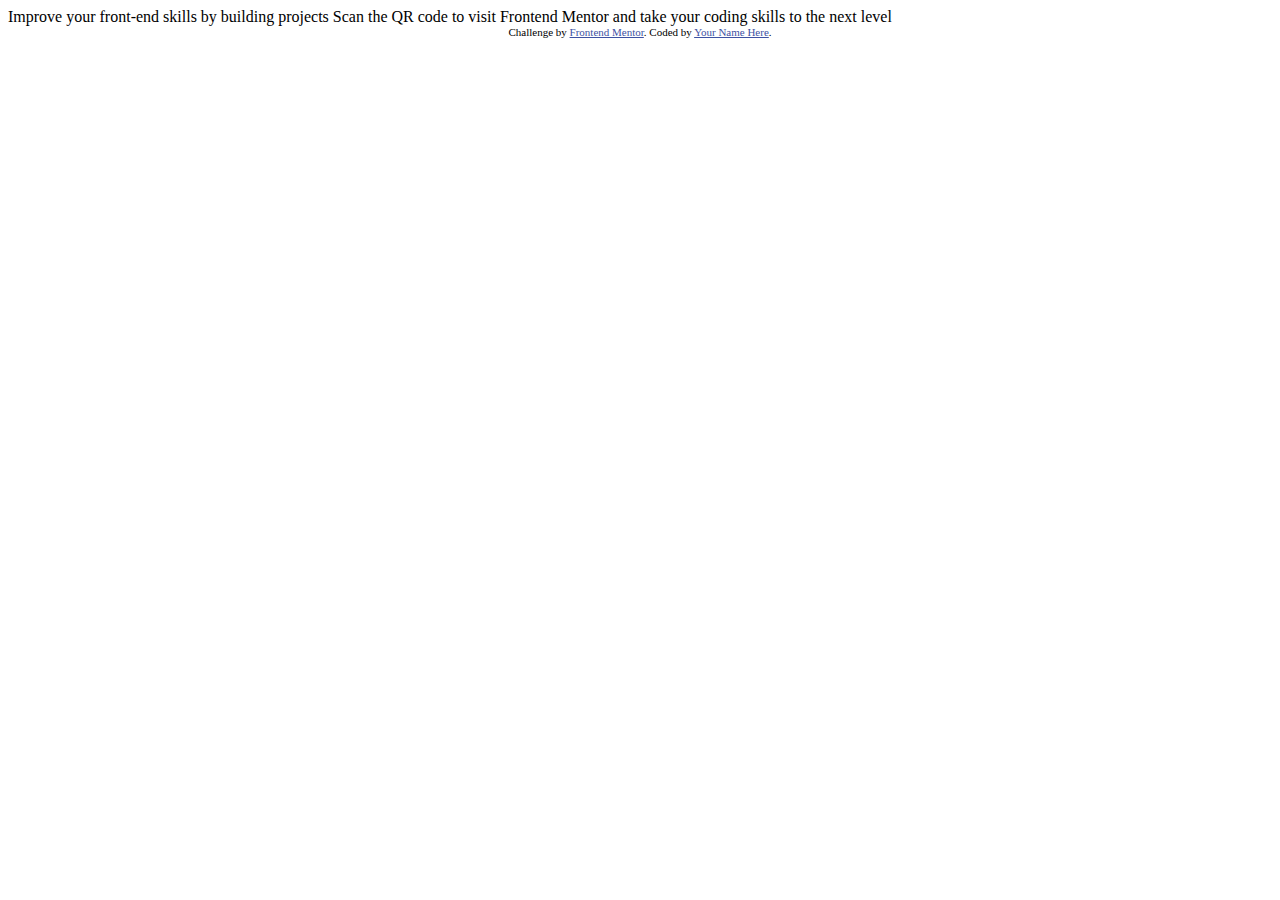
==== index.html @ 95e6e91c "project initiation" ====
<!DOCTYPE html>
<html lang="en">
<head>
  <meta charset="UTF-8">
  <meta name="viewport" content="width=device-width, initial-scale=1.0"> <!-- displays site properly based on user's device -->

  <link rel="icon" type="image/png" sizes="32x32" href="./images/favicon-32x32.png">
  
  <title>Frontend Mentor | QR code component</title>

  <!-- Feel free to remove these styles or customise in your own stylesheet 👍 -->
  <style>
    .attribution { font-size: 11px; text-align: center; }
    .attribution a { color: hsl(228, 45%, 44%); }
  </style>
</head>
<body>

  Improve your front-end skills by building projects

  Scan the QR code to visit Frontend Mentor and take your coding skills to the next level
  
  <div class="attribution">
    Challenge by <a href="https://www.frontendmentor.io?ref=challenge" target="_blank">Frontend Mentor</a>. 
    Coded by <a href="#">Your Name Here</a>.
  </div>
</body>
</html>
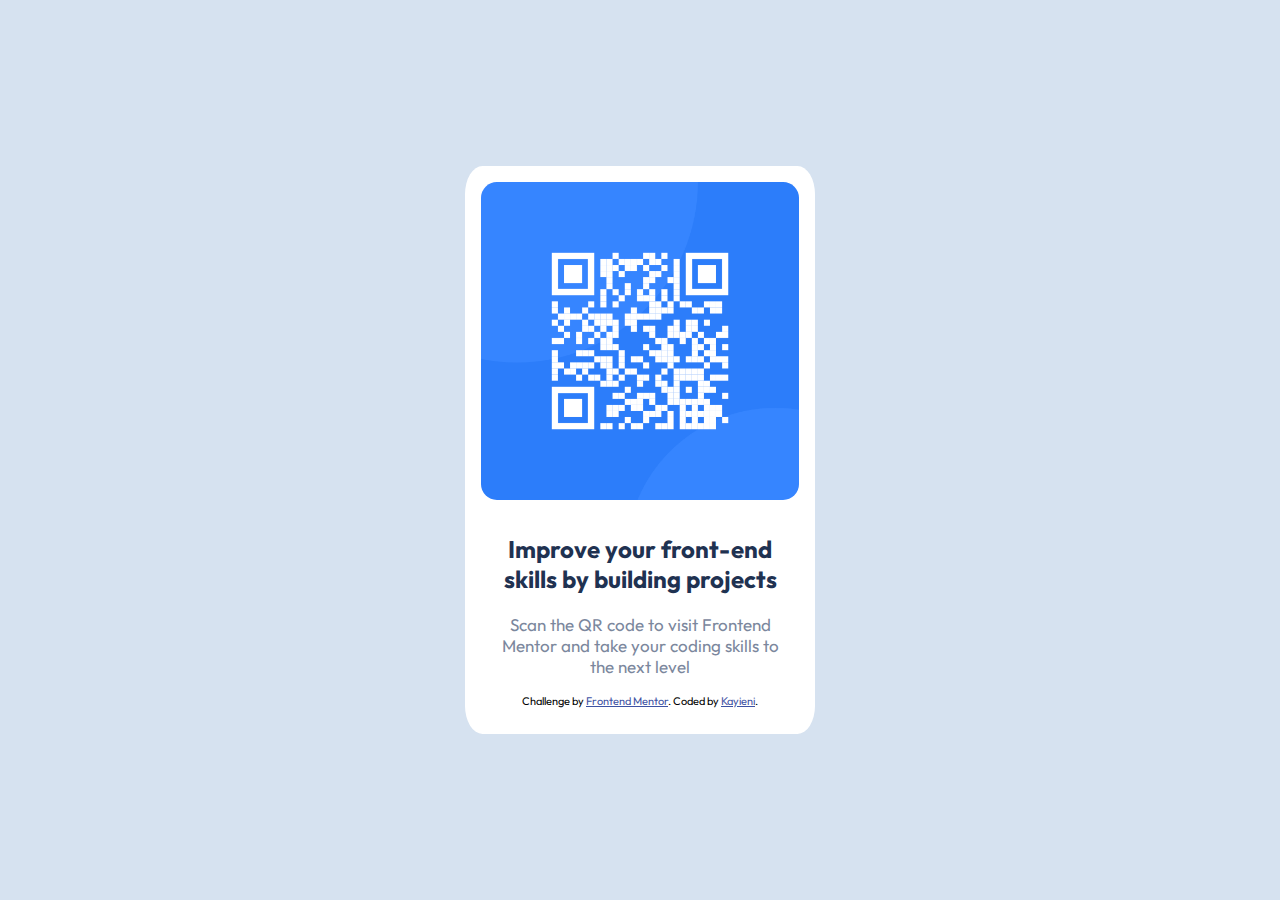
==== commit d681104b: "rename" ====
--- a/index.html
+++ b/index.html
@@ -1,28 +1,42 @@
 <!DOCTYPE html>
 <html lang="en">
+
 <head>
   <meta charset="UTF-8">
-  <meta name="viewport" content="width=device-width, initial-scale=1.0"> <!-- displays site properly based on user's device -->
+  <meta name="viewport" content="width=device-width, initial-scale=1.0">
+  <!-- displays site properly based on user's device -->
+  <link rel="stylesheet" href="QRcode.css">
+  <link rel="icon" type="image/png" sizes="32x32" href="./images/favicon-32x32.png">
 
-  <link rel="icon" type="image/png" sizes="32x32" href="./images/favicon-32x32.png">
-  
   <title>Frontend Mentor | QR code component</title>
 
   <!-- Feel free to remove these styles or customise in your own stylesheet 👍 -->
   <style>
-    .attribution { font-size: 11px; text-align: center; }
-    .attribution a { color: hsl(228, 45%, 44%); }
+    .attribution {
+      font-size: 11px;
+      text-align: center;
+    }
+
+    .attribution a {
+      color: hsl(228, 45%, 44%);
+    }
   </style>
 </head>
+
 <body>
-
-  Improve your front-end skills by building projects
-
-  Scan the QR code to visit Frontend Mentor and take your coding skills to the next level
-  
-  <div class="attribution">
-    Challenge by <a href="https://www.frontendmentor.io?ref=challenge" target="_blank">Frontend Mentor</a>. 
-    Coded by <a href="#">Your Name Here</a>.
+  <div class="card">
+    <div class="qr">
+      <img src="./images/image-qr-code.png" alt="qr_code">
+    </div>
+    <div class="text">
+      <h2>Improve your front-end skills by building projects</h2>
+      <p>Scan the QR code to visit Frontend Mentor and take your coding skills to the next level</p>
+      <div class="attribution">
+        Challenge by <a href="https://www.frontendmentor.io?ref=challenge" target="_blank">Frontend Mentor</a>.
+        Coded by <a href="https://www.frontendmentor.io/profile/Kayieni">Kayieni</a>.
+      </div>
+    </div>
   </div>
 </body>
+
 </html>--- a/QRcode.css
+++ b/QRcode.css
@@ -0,0 +1,50 @@
+@import url('https://fonts.googleapis.com/css2?family=Outfit:wght@400;700&display=swap');
+
+body {
+    background-color: hsl(212, 45%, 89%);
+    font-family: "Outfit", sans-serif;
+    margin: 0; /* Add margin to reset default body margin */
+    display:flex;
+    justify-content: center;
+    align-items: center;
+    min-height: 100vh;
+}
+
+div.card {
+    background-color:hsl(0, 0%, 100%);
+    /* width: 200; */
+    padding: px;
+    border-radius: 5%;
+    max-width: 350px;
+    width: 90%;
+    padding: 16px;
+    text-align: center;
+    box-sizing: border-box;
+}
+
+img {
+
+    width: 100%;
+    border-radius: 5%;
+}
+
+div.text {
+    text-align: center;
+    padding: 10px;
+
+}
+
+h2 {
+    font-weight: 700;
+    font-size: 20xpx;
+    color: hsl(218, 44%, 22%);
+}
+
+p {
+    font-weight: 400;
+    /* font-size: 1rem; */
+    font-size: 17px;
+    color: hsl(220, 15%, 55%);
+    /* padding: 0.5% 2.5%; */
+
+}
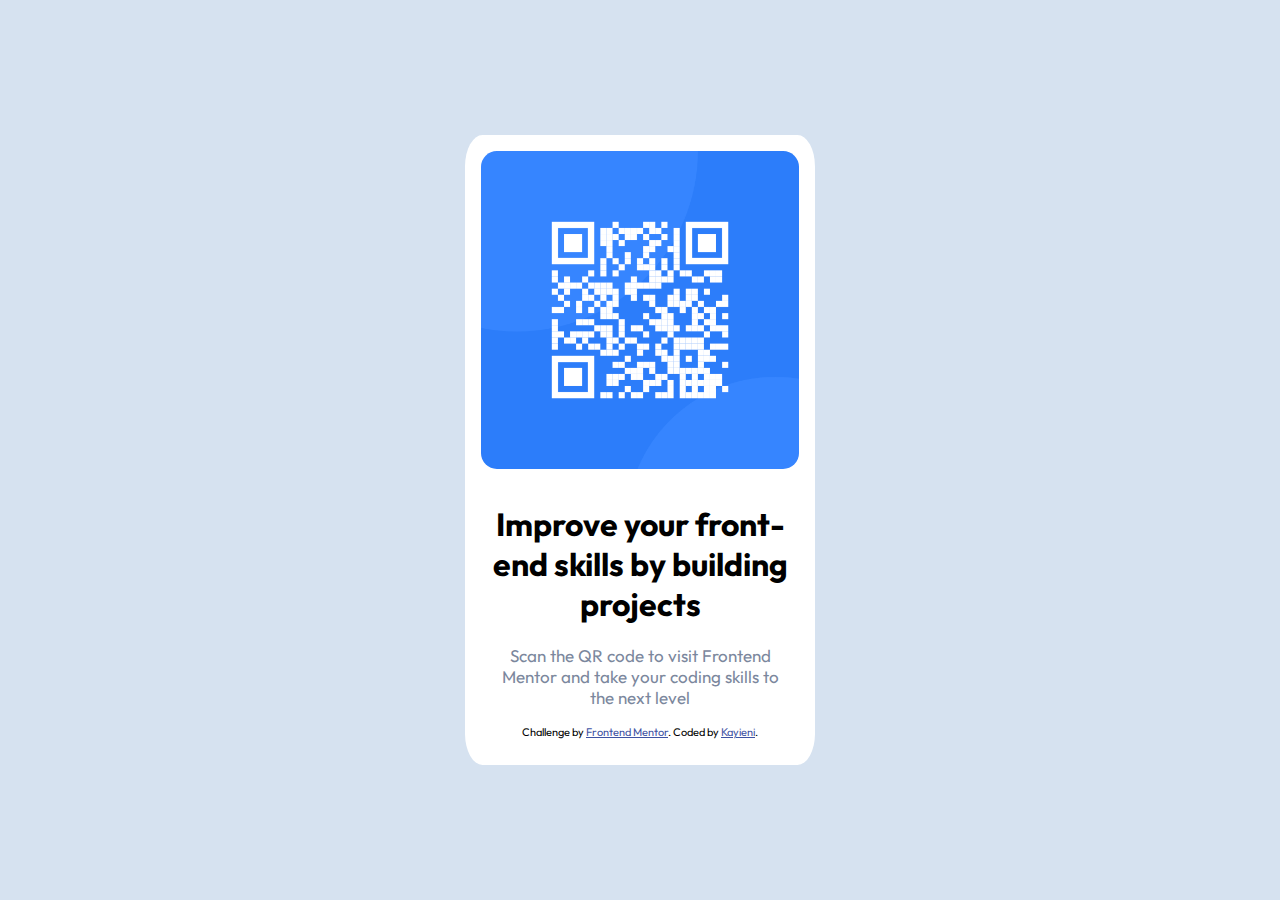
==== commit c6ddc99c: "Update index.html" ====
--- a/index.html
+++ b/index.html
@@ -24,12 +24,12 @@
 </head>
 
 <body>
-  <div class="card">
+  <div role="main" class="card">
     <div class="qr">
       <img src="./images/image-qr-code.png" alt="qr_code">
     </div>
     <div class="text">
-      <h2>Improve your front-end skills by building projects</h2>
+      <h1>Improve your front-end skills by building projects</h1>
       <p>Scan the QR code to visit Frontend Mentor and take your coding skills to the next level</p>
       <div class="attribution">
         Challenge by <a href="https://www.frontendmentor.io?ref=challenge" target="_blank">Frontend Mentor</a>.
@@ -39,4 +39,4 @@
   </div>
 </body>
 
-</html>+</html>
